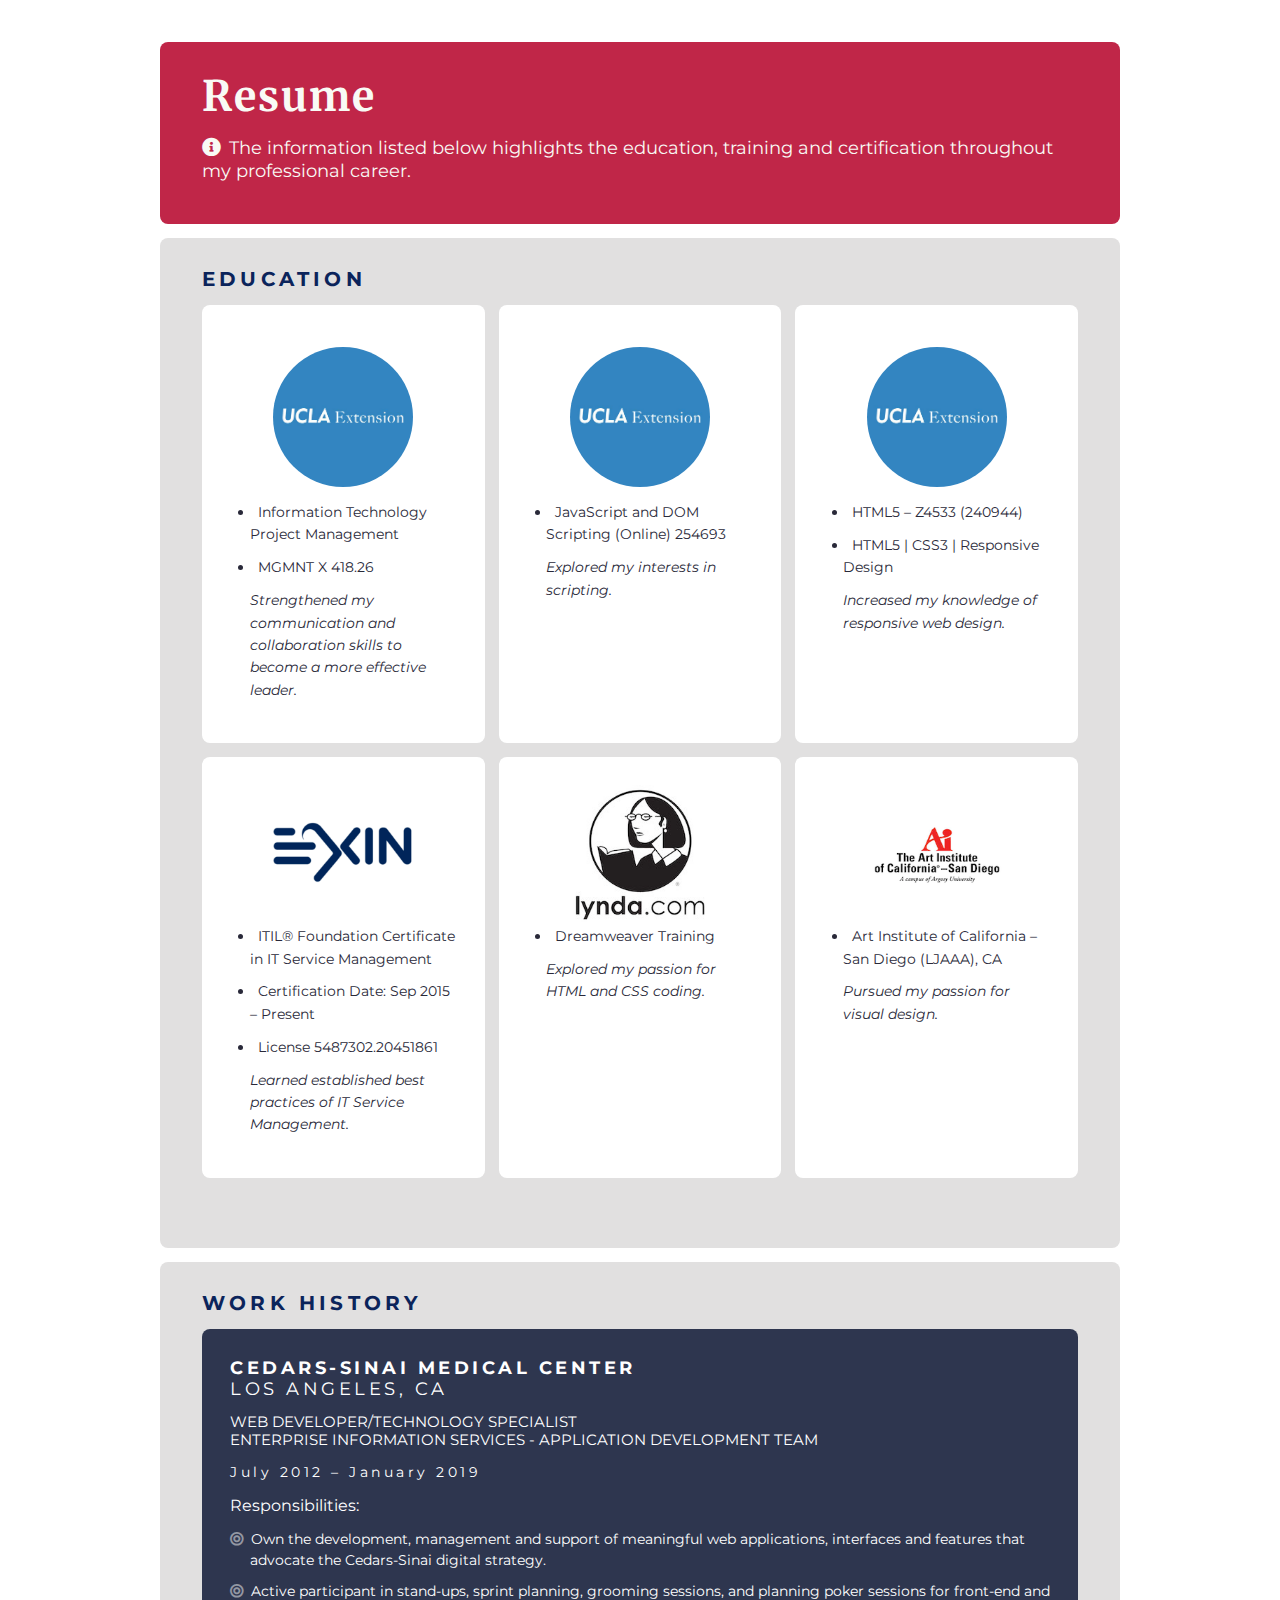
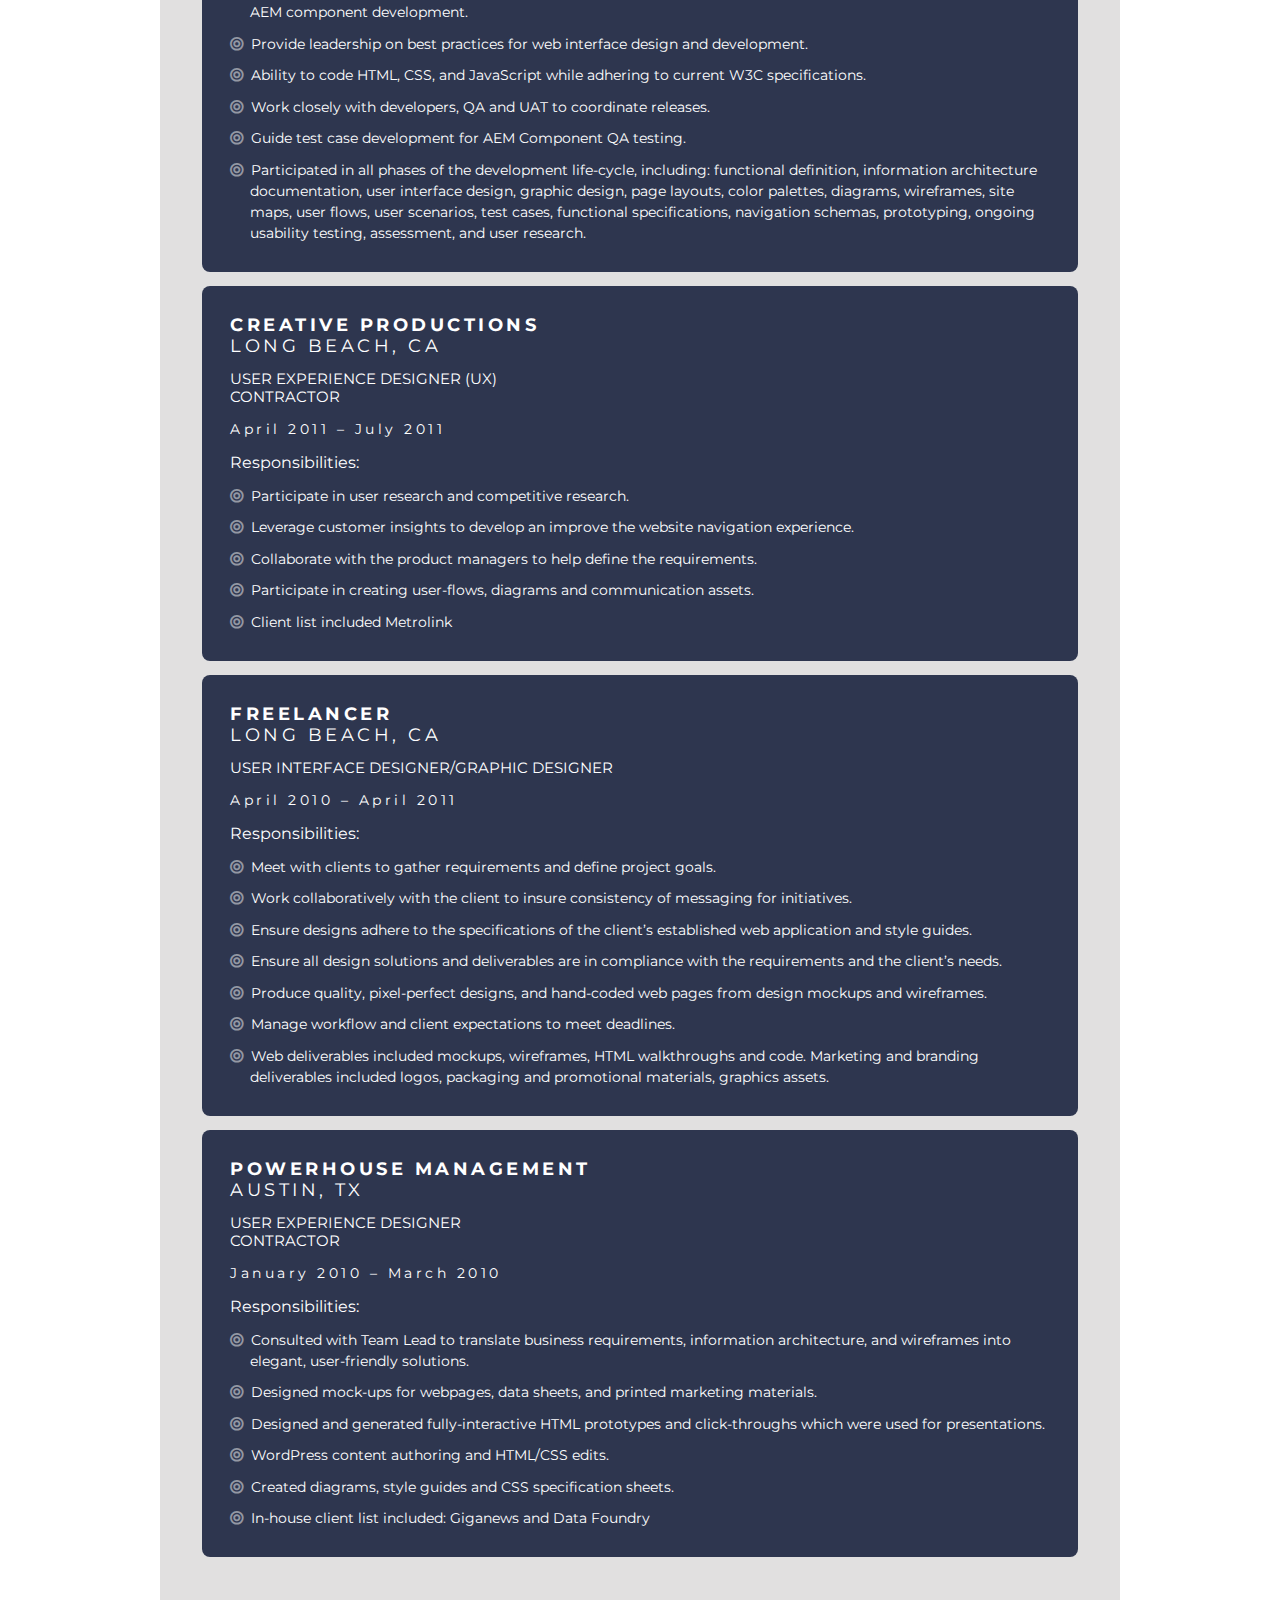
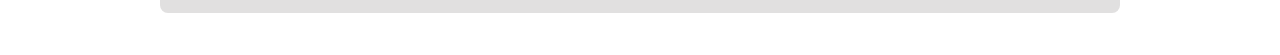
==== resume.html @ a6e5a488 "final template updates" ====
<!DOCTYPE html>
<html lang="en">
<head>
    <meta charset="UTF-8">
    <meta name="viewport" content="width=device-width, initial-scale=1.0">
    <meta http-equiv="X-UA-Compatible" content="ie=edge">
    <meta name="author" content="Michael Rinella">
    <link rel="stylesheet" type="text/css" href="/css/main.css">    
    <link rel="stylesheet" href="https://use.fontawesome.com/releases/v5.6.3/css/all.css">

    <title>Resume</title>
</head>
<body>
<div class="container">

    <div class="grid">

    <header class="component-head">
        <h1 class="title-text">Resume</h1>
        <p class="lead-in-text"><i class="fas fa-info-circle"></i>The information listed below highlights the education, training and certification throughout my professional career.</p>
    </header>
    <section class="component-card">

        <h2 class="subhead-text--lg">Education</h2>
        <div class="component-card-wrap">
            <!-- card 1 -->
            <div class="sub-component-card">
                <img src="/img/uclaExtlogo.jpg" alt="ucla-logo" class="round-image">
                <ul class="card-list-bulls">
                    <li>Information Technology Project Management</li>
                    <li>MGMNT X 418.26</li>
                    <li class="nobull-list"><em>Strengthened my communication and collaboration skills to become a more effective leader.</em></li>
                </ul>
            </div>
            <!-- card 2 -->
            <div class="sub-component-card">
                <img src="/img/uclaExtlogo.jpg" alt="ucla-logo" class="round-image">
                <ul class="card-list-bulls">
                    <li>JavaScript and DOM Scripting (Online) 254693</li>
                    <li class="nobull-list"><em>Explored my interests in scripting.</em></li>
                </ul>
            </div>
            <!-- card 3 -->
            <div class="sub-component-card">
                <img src="/img/uclaExtlogo.jpg" alt="ucla-logo" class="round-image">
                <ul class="card-list-bulls">
                    <li>HTML5 – Z4533 (240944)</li>
                    <li>HTML5 | CSS3 | Responsive Design</li>
                    <li class="nobull-list"><em>Increased my knowledge of responsive web design.</em></li>
                </ul>
            </div>
            <!-- card 4 -->
            <div class="sub-component-card">
                <img src="/img/itelLogo.png" alt="itel-logo" class="regular-image">
                <ul class="card-list-bulls">
                    <li>ITIL® Foundation Certificate in IT Service Management</li>
                    <li>Certification Date: Sep 2015 – Present</li>
                    <li>License 5487302.20451861</li>
                    <li class="nobull-list"><em>Learned established best practices of IT Service Management.</em></li>
                </ul>
            </div>
            <!-- card 5 -->
            <div class="sub-component-card">
                <img src="/img/lynda.jpg" alt="lynda.com-logo" class="regular-image">
                <ul class="card-list-bulls">
                    <li>Dreamweaver Training</li>
                    <li class="nobull-list"><em>Explored my passion for HTML and CSS coding.</em></li>
                </ul>
            </div>
            <!-- card 4 -->
            <div class="sub-component-card">
                <img src="/img/aiLogo.png" alt="art-institute-logo" class="regular-image">
                <ul class="card-list-bulls">
                    <li>Art Institute of California – San Diego (LJAAA), CA</li>
                    <li class="nobull-list"><em>Pursued my passion for visual design.</em></li>
                </ul>
            </div>

        </div>

    </section>

    <section class="component-box">
        <h2 class="subhead-text--lg">Work History</h2>
        <div class="component-box-wrap">
            <!-- box 1 -->
            <div class="sub-component-box">
                <h3 class="subhead-text--md"><span>Cedars-Sinai Medical Center</span><br>Los Angeles, CA</h3>
                <h4 class="subhead-text--sm">Web Developer/Technology Specialist<br>Enterprise Information Services - Application Development Team</h4>
                <h5 class="date-text">July 2012 – January 2019</h5>
                <p class="normal-text--white">Responsibilities:</p>
                <ul class="card-list-nobulls">
                    <li><i class="fas fa-bullseye"></i>Own the development, management and support of meaningful web applications, interfaces and features that advocate the Cedars-Sinai digital strategy.</li>
                    <li><i class="fas fa-bullseye"></i>Active participant in stand-ups, sprint planning, grooming sessions, and planning poker sessions for front-end and AEM component development.</li>
                    <li><i class="fas fa-bullseye"></i>Provide leadership on best practices for web interface design and development.</li>
                    <li><i class="fas fa-bullseye"></i>Ability to code HTML, CSS, and JavaScript while adhering to current W3C specifications.</li>
                    <li><i class="fas fa-bullseye"></i>Work closely with developers, QA and UAT to coordinate releases.</li>
                    <li><i class="fas fa-bullseye"></i>Guide test case development for AEM Component QA testing.</li>
                    <li><i class="fas fa-bullseye"></i>Participated in all phases of the development life-cycle, including: functional definition, information architecture documentation, user interface design, 
                    graphic design, page layouts, color palettes, diagrams, wireframes, site maps, user flows, user scenarios, test cases, functional specifications, navigation schemas, prototyping, ongoing usability testing, assessment, and user research.</li>
                </ul>
            </div>
             <!-- box 2 -->
            <div class="sub-component-box">
                <h3 class="subhead-text--md"><span>Creative Productions</span><br>Long Beach, CA</h3>
                <h4 class="subhead-text--sm">User Experience Designer (UX)<br>Contractor</h4>
                <h5 class="date-text">April 2011 – July 2011</h5>
                <p class="normal-text--white">Responsibilities:</p>
                <ul class="card-list-nobulls">
                    <li><i class="fas fa-bullseye"></i>Participate in user research and competitive research.</li>
                    <li><i class="fas fa-bullseye"></i>Leverage customer insights to develop an improve the website navigation experience.</li>
                    <li><i class="fas fa-bullseye"></i>Collaborate with the product managers to help define the requirements.</li>
                    <li><i class="fas fa-bullseye"></i>Participate in creating user-flows, diagrams and communication assets.</li>
                    <li><i class="fas fa-bullseye"></i>Client list included Metrolink</li>
                </ul>
            </div>
            <!-- box 3 -->
            <div class="sub-component-box">
                <h3 class="subhead-text--md"><span>Freelancer</span><br>Long Beach, CA</h3>
                <h4 class="subhead-text--sm">User Interface Designer/Graphic Designer</h4>
                <h5 class="date-text">April 2010 – April 2011</h5>
                <p class="normal-text--white">Responsibilities:</p>
                <ul class="card-list-nobulls">
                    <li><i class="fas fa-bullseye"></i>Meet with clients to gather requirements and define project goals.</li>
                    <li><i class="fas fa-bullseye"></i>Work collaboratively with the client to insure consistency of messaging for initiatives.</li>
                    <li><i class="fas fa-bullseye"></i>Ensure designs adhere to the specifications of the client’s established web application and style guides.</li>
                    <li><i class="fas fa-bullseye"></i>Ensure all design solutions and deliverables are in compliance with the requirements and the client’s needs.</li>
                    <li><i class="fas fa-bullseye"></i>Produce quality, pixel-perfect designs, and hand-coded web pages from design mockups and wireframes.</li>
                    <li><i class="fas fa-bullseye"></i>Manage workflow and client expectations to meet deadlines.</li>
                    <li><i class="fas fa-bullseye"></i>Web deliverables included mockups, wireframes, HTML walkthroughs and code. Marketing and branding deliverables included logos, packaging and promotional materials, graphics assets.</li>
                </ul>
            </div>
            <!-- box 4 -->
            <div class="sub-component-box">
                <h3 class="subhead-text--md"><span>Powerhouse Management</span><br>Austin, TX</h3>
                <h4 class="subhead-text--sm">User Experience Designer<br>Contractor</h4>
                <h5 class="date-text">January 2010 – March 2010</h5>
                <p class="normal-text--white">Responsibilities:</p>
                <ul class="card-list-nobulls">
                    <li><i class="fas fa-bullseye"></i>Consulted with Team Lead to translate business requirements, information architecture, and wireframes into elegant, user-friendly solutions.</li>
                    <li><i class="fas fa-bullseye"></i>Designed mock-ups for webpages, data sheets, and printed marketing materials.</li>
                    <li><i class="fas fa-bullseye"></i>Designed and generated fully-interactive HTML prototypes and click-throughs which were used for presentations.</li>
                    <li><i class="fas fa-bullseye"></i>WordPress content authoring and HTML/CSS edits.</li>
                    <li><i class="fas fa-bullseye"></i>Created diagrams, style guides and CSS specification sheets.</li>
                    <li><i class="fas fa-bullseye"></i>In-house client list included: Giganews and Data Foundry</li>
                </ul>
            </div>

        </div>
    </section>
    
    </div>

</div>
</body>
</html>
---- css/main.css ----
@import url("https://fonts.googleapis.com/css?family=Merriweather:400,700|Montserrat:400,700&display=swap");
*, h1, h2, h3, h4, h5, p {
  margin: 0;
  padding: 0;
}

html {
  font-size: 14px;
}

.title-text {
  font-family: 'Merriweather', serif;
  font-size: 3rem;
  font-weight: 700;
  color: #f9faf5;
  margin-bottom: 1rem;
  letter-spacing: 0.15rem;
}

.lead-in-text {
  font-family: 'Montserrat', sans-serif;
  font-size: 1.30rem;
  font-weight: 400;
  color: #f9faf5;
}

.subhead-text--lg {
  font-family: 'Merriweather', serif;
  font-family: 'Montserrat', sans-serif;
  font-size: 1.45rem;
  font-weight: 700;
  color: #0b245b;
  margin-left: 1rem;
  margin-top: 2rem;
  text-transform: uppercase;
  letter-spacing: .30rem;
}

@media screen and (min-width: 414px) {
  .subhead-text--lg {
    padding-left: 1rem;
  }
}

@media screen and (min-width: 990px) {
  .subhead-text--lg {
    padding-left: 2rem;
  }
}

.subhead-text--md {
  font-family: 'Montserrat', sans-serif;
  font-size: 1.25rem;
  font-weight: 400;
  color: #FFFFFF;
  text-transform: uppercase;
  letter-spacing: .25rem;
  margin-bottom: 1rem;
}

span {
  font-weight: 700;
}

.subhead-text--sm {
  font-family: 'Montserrat', sans-serif;
  font-size: 1.05rem;
  font-weight: 400;
  color: #FFFFFF;
  text-transform: uppercase;
  margin-bottom: 1rem;
}

.normal-text {
  font-family: 'Montserrat', sans-serif;
  font-size: 1.15rem;
  font-weight: 400;
  color: #FFFFFF;
}

.normal-text--white {
  font-family: 'Montserrat', sans-serif;
  font-size: 1.15rem;
  font-weight: 400;
  color: #FFFFFF;
}

.date-text {
  font-family: 'Montserrat', sans-serif;
  font-size: 1rem;
  font-weight: 400;
  color: #FFFFFF;
  letter-spacing: .25rem;
  margin-bottom: 1rem;
}

.card-list-bulls {
  font-family: 'Montserrat', sans-serif;
  font-size: 1rem;
  font-weight: 400;
  line-height: 1.6;
  color: #292939;
  list-style-position: inside;
  padding-left: 1.40rem;
  text-indent: -.80rem;
}

.card-list-nobulls {
  font-family: 'Montserrat', sans-serif;
  font-size: 1rem;
  font-weight: 400;
  list-style-type: none;
  line-height: 1.5rem;
  color: #FFFFFF;
  padding-left: 1.40rem;
  text-indent: -.70rem;
  margin-top: 1rem;
}

.nobull-list {
  list-style-type: none;
  text-indent: 0rem;
}

.sub-component-box li:not(:last-child) {
  margin-bottom: .75rem;
}

.sub-component-card li:not(:last-child) {
  margin-bottom: .75rem;
}

.fa-info-circle {
  font-size: 1.35rem;
  margin-right: .55rem;
}

.fa-image, .fa-comments, .fa-code, .fa-users, .fa-chart-area, .fa-code-branch {
  font-size: 6rem;
  color: #292939;
}

.fa-bullseye {
  margin-right: .50rem;
  color: rgba(250, 250, 250, 0.5);
}

.fa-palette {
  font-size: 6rem;
  color: #2E364F;
}

.fpo-image {
  margin: 1rem auto;
}

header {
  background: #C02648;
}

.component-card {
  background: #E1E0E0;
}

.sub-component-card {
  background: #FFFFFF;
}

.component-box {
  background: #E1E0E0;
}

.sub-component-box {
  background: #2E364F;
}

img.round-image {
  width: 10rem;
  height: 10rem;
  border-radius: 50%;
  margin: 1rem auto;
}

img.regular-image {
  width: 10rem;
  height: auto;
  margin: 0 auto;
}

.grid {
  margin: 0;
  display: grid;
  display: -ms-grid;
  -ms-grid-rows: auto auto auto auto;
  -ms-grid-columns: 1fr;
  grid-template: "header" "component-top" "component-middle" / 1fr;
}

header {
  padding: 2rem 1rem 3rem 1rem;
  margin-bottom: 1rem;
}

.component-card {
  margin-bottom: 1rem;
}

.component-card-wrap {
  display: grid;
  display: -ms-grid;
  -ms-grid-rows: auto auto auto auto auto auto;
  -ms-grid-columns: 1fr;
  grid-template: "sub-component-card" "sub-component-card" "sub-component-card" "sub-component-card" "sub-component-card" "sub-component-card" / 1fr;
  padding: 1rem 1rem 3rem 1rem;
  margin-bottom: 1rem;
}

.component-card-wrap .sub-component-card {
  display: grid;
  display: -ms-grid;
  -ms-grid-rows: auto auto;
  -ms-grid-columns: 1fr;
  grid-template: "img" "card-list-bulls" / 1fr;
  padding: 2rem 2rem 3rem 2rem;
  border-radius: 8px;
  margin-bottom: 1rem;
  display: -webkit-box;
  display: -ms-flexbox;
  display: flex;
  -webkit-box-orient: vertical;
  -webkit-box-direction: normal;
  -ms-flex-direction: column;
  flex-direction: column;
  -webkit-box-pack: start;
  -ms-flex-pack: start;
  justify-content: flex-start;
  -webkit-box-align: start;
  -ms-flex-align: start;
  align-items: flex-start;
}

.component-box-wrap {
  display: grid;
  display: -ms-grid;
  -ms-grid-rows: auto auto auto auto;
  -ms-grid-columns: 1fr;
  grid-template: "sub-component-box" "sub-component-box" "sub-component-box" "sub-component-box" / 1fr;
  padding: 1rem 1rem 3rem 1rem;
}

.component-box-wrap .sub-component-box {
  display: grid;
  display: -ms-grid;
  -ms-grid-rows: auto auto auto auto auto;
  -ms-grid-columns: 1fr;
  grid-template: "subhead-text--md" "subhead-text--sm" "date-text" "normal-text--white" "card-list-nobulls" / 1fr;
  padding: 2rem 2rem;
  border-radius: 8px;
  margin-bottom: 1rem;
  display: -webkit-box;
  display: -ms-flexbox;
  display: flex;
  -webkit-box-orient: vertical;
  -webkit-box-direction: normal;
  -ms-flex-direction: column;
  flex-direction: column;
  -webkit-box-pack: start;
  -ms-flex-pack: start;
  justify-content: flex-start;
  -webkit-box-align: start;
  -ms-flex-align: start;
  align-items: flex-start;
}

@media screen and (min-width: 414px) {
  header {
    padding-left: 2rem;
    padding-right: 2rem;
  }
  .component-card-wrap {
    padding-left: 2rem;
    padding-right: 2rem;
  }
  .component-box-wrap {
    padding-left: 2rem;
    padding-right: 2rem;
  }
}

@media screen and (min-width: 768px) {
  .component-card-wrap {
    display: grid;
    display: -ms-grid;
    -ms-grid-rows: auto auto auto;
    -ms-grid-columns: 1fr 1fr;
    grid-template: "sub-component-card sub-component-card"  "sub-component-card sub-component-card"  "sub-component-card sub-component-card"  / 1fr 1fr;
    grid-column-gap: 1rem;
  }
}

@media screen and (min-width: 990px) {
  .container {
    width: 75%;
    margin: 0 auto;
  }
  header {
    border-radius: 8px;
    margin-top: 3rem;
    padding-left: 3rem;
    padding-right: 3rem;
  }
  .component-card {
    border-radius: 8px;
  }
  .component-card-wrap {
    display: grid;
    display: -ms-grid;
    -ms-grid-rows: auto auto auto;
    -ms-grid-columns: 1fr 1fr 1fr;
    grid-template: "sub-component-card sub-component-card sub-component-card" "sub-component-card sub-component-card sub-component-card" / 1fr 1fr 1fr;
    padding-left: 3rem;
    padding-right: 3rem;
  }
  .component-box-wrap {
    padding-left: 3rem;
    padding-right: 3rem;
  }
  .component-box {
    border-radius: 8px;
    margin-bottom: 3rem;
  }
}
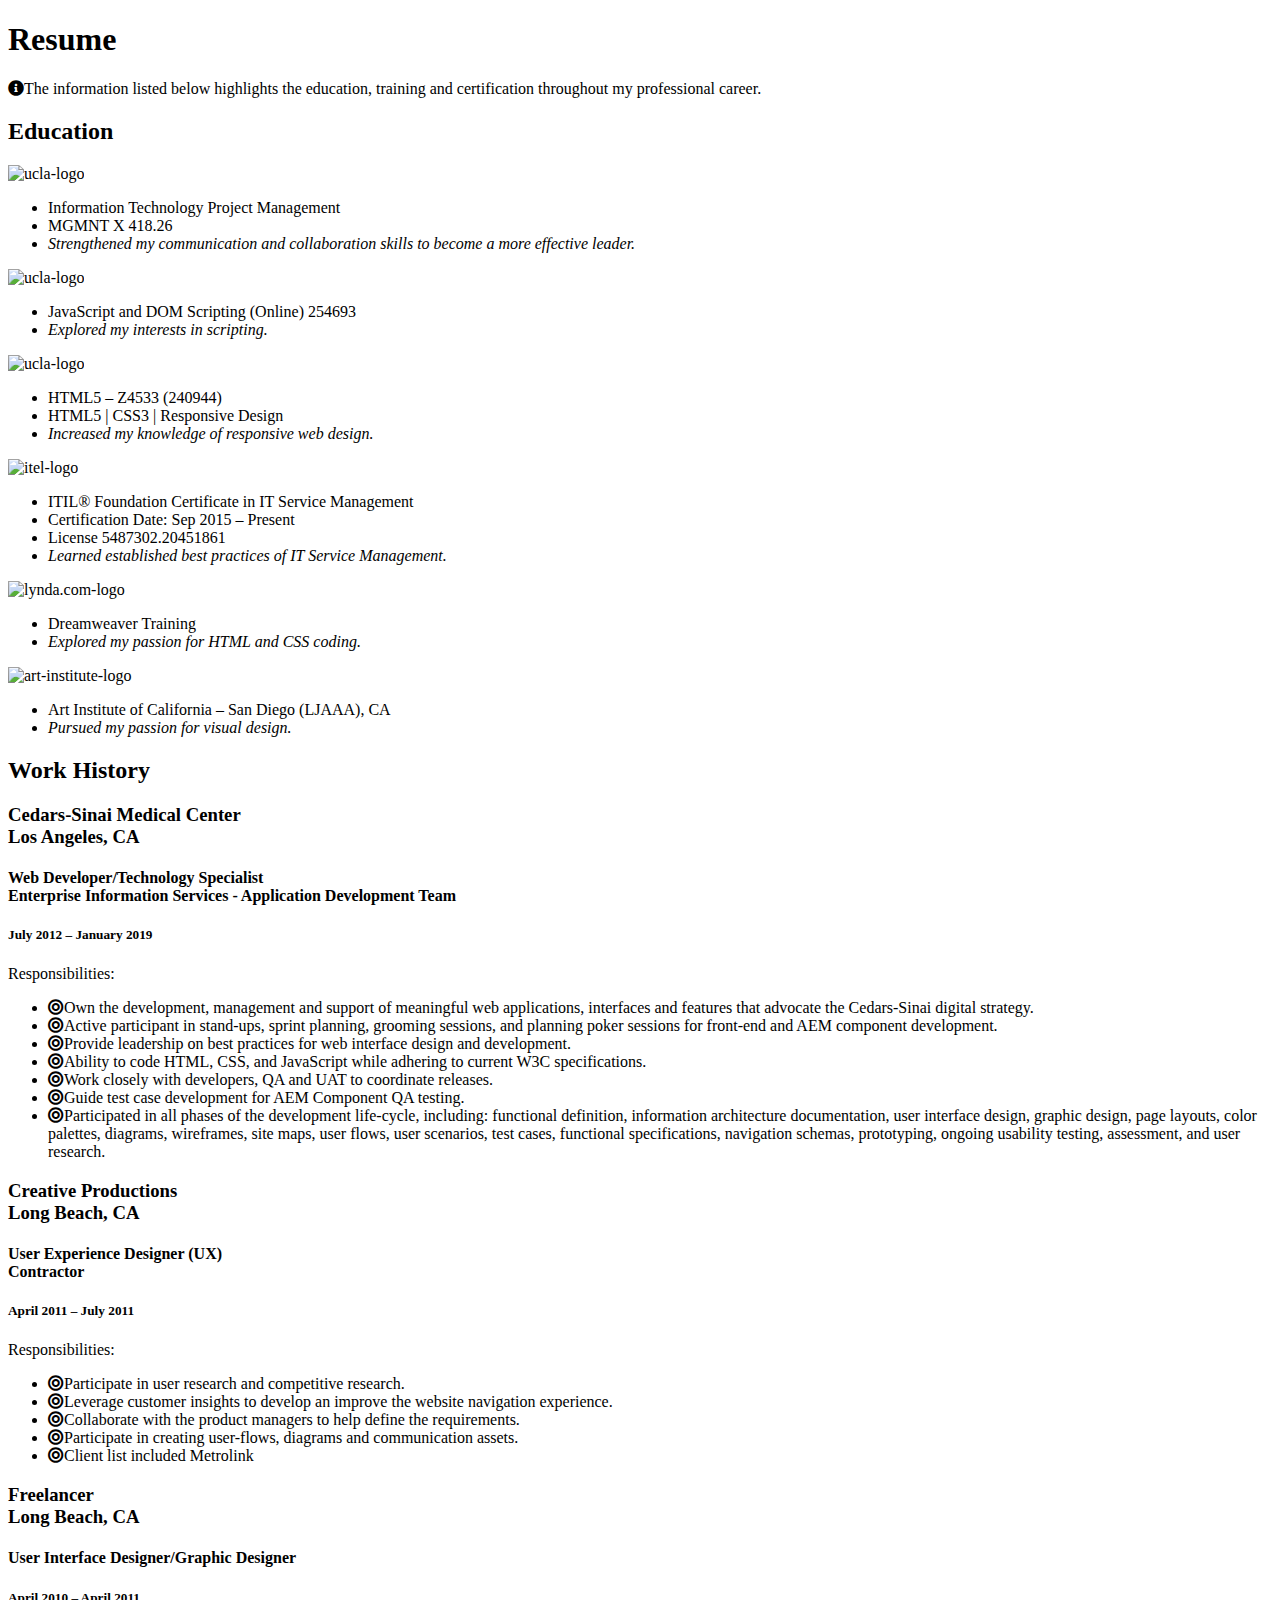
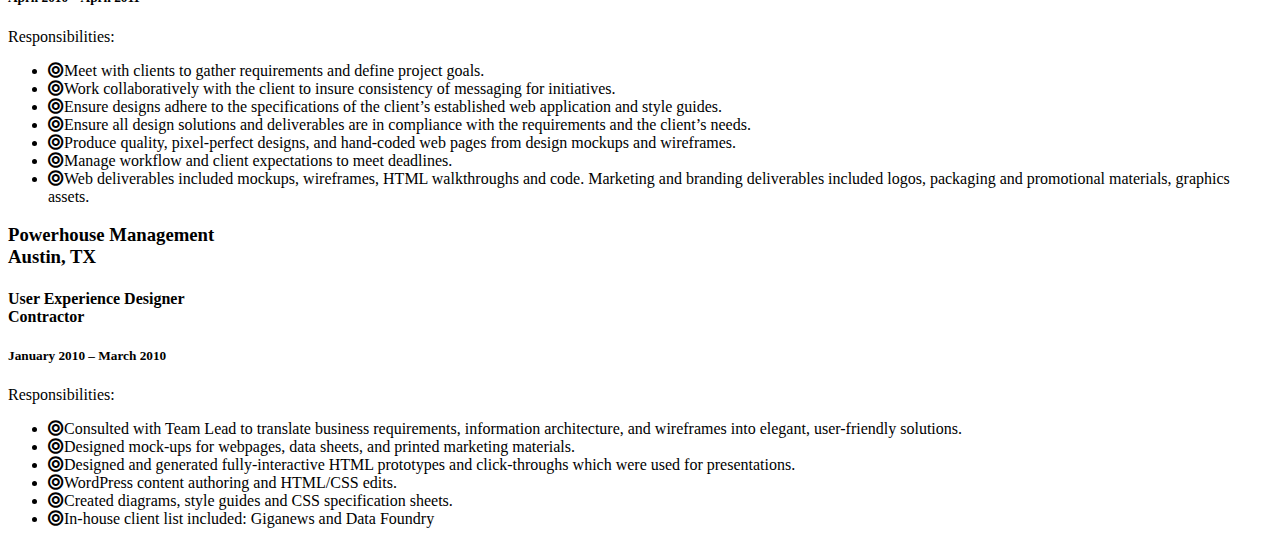
==== commit 4d7ea798: "update stylesheet url" ====
--- a/resume.html
+++ b/resume.html
@@ -5,7 +5,7 @@
     <meta name="viewport" content="width=device-width, initial-scale=1.0">
     <meta http-equiv="X-UA-Compatible" content="ie=edge">
     <meta name="author" content="Michael Rinella">
-    <link rel="stylesheet" type="text/css" href="/css/main.css">    
+    <link rel="stylesheet" type="text/css" href="../template07082019/css/main.css">    
     <link rel="stylesheet" href="https://use.fontawesome.com/releases/v5.6.3/css/all.css">
 
     <title>Resume</title>
@@ -25,7 +25,7 @@
         <div class="component-card-wrap">
             <!-- card 1 -->
             <div class="sub-component-card">
-                <img src="/img/uclaExtlogo.jpg" alt="ucla-logo" class="round-image">
+                <img src="../template07082019/img/uclaExtlogo.jpg" alt="ucla-logo" class="round-image">
                 <ul class="card-list-bulls">
                     <li>Information Technology Project Management</li>
                     <li>MGMNT X 418.26</li>
@@ -34,7 +34,7 @@
             </div>
             <!-- card 2 -->
             <div class="sub-component-card">
-                <img src="/img/uclaExtlogo.jpg" alt="ucla-logo" class="round-image">
+                <img src="../template07082019/img/uclaExtlogo.jpg" alt="ucla-logo" class="round-image">
                 <ul class="card-list-bulls">
                     <li>JavaScript and DOM Scripting (Online) 254693</li>
                     <li class="nobull-list"><em>Explored my interests in scripting.</em></li>
@@ -42,7 +42,7 @@
             </div>
             <!-- card 3 -->
             <div class="sub-component-card">
-                <img src="/img/uclaExtlogo.jpg" alt="ucla-logo" class="round-image">
+                <img src="../template07082019/img/uclaExtlogo.jpg" alt="ucla-logo" class="round-image">
                 <ul class="card-list-bulls">
                     <li>HTML5 – Z4533 (240944)</li>
                     <li>HTML5 | CSS3 | Responsive Design</li>
@@ -51,7 +51,7 @@
             </div>
             <!-- card 4 -->
             <div class="sub-component-card">
-                <img src="/img/itelLogo.png" alt="itel-logo" class="regular-image">
+                <img src="../template07082019/img/itelLogo.png" alt="itel-logo" class="regular-image">
                 <ul class="card-list-bulls">
                     <li>ITIL® Foundation Certificate in IT Service Management</li>
                     <li>Certification Date: Sep 2015 – Present</li>
@@ -61,7 +61,7 @@
             </div>
             <!-- card 5 -->
             <div class="sub-component-card">
-                <img src="/img/lynda.jpg" alt="lynda.com-logo" class="regular-image">
+                <img src="../template07082019/img/lynda.jpg" alt="lynda.com-logo" class="regular-image">
                 <ul class="card-list-bulls">
                     <li>Dreamweaver Training</li>
                     <li class="nobull-list"><em>Explored my passion for HTML and CSS coding.</em></li>
@@ -69,7 +69,7 @@
             </div>
             <!-- card 4 -->
             <div class="sub-component-card">
-                <img src="/img/aiLogo.png" alt="art-institute-logo" class="regular-image">
+                <img src="../template07082019/img/aiLogo.png" alt="art-institute-logo" class="regular-image">
                 <ul class="card-list-bulls">
                     <li>Art Institute of California – San Diego (LJAAA), CA</li>
                     <li class="nobull-list"><em>Pursued my passion for visual design.</em></li>
